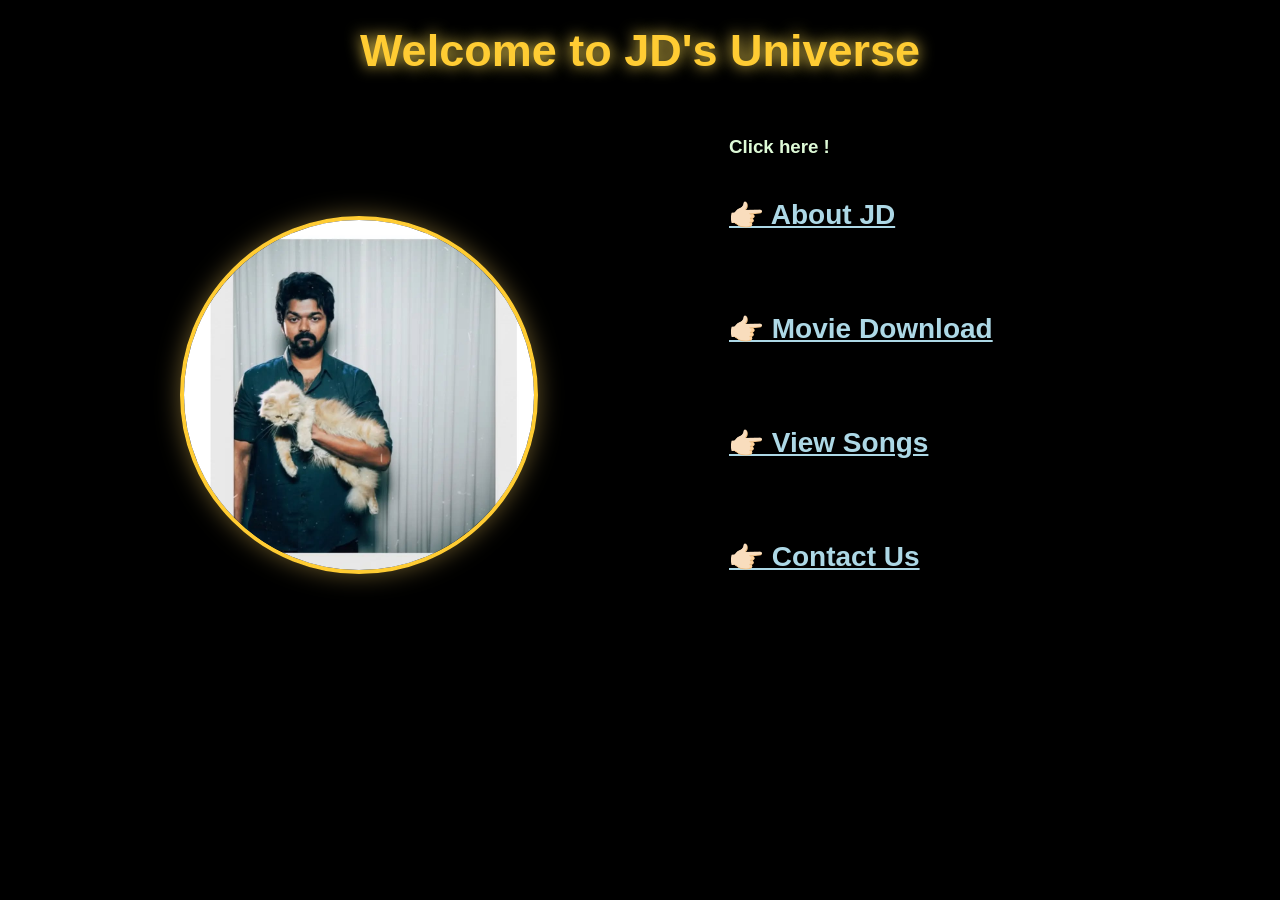
==== index.html @ 219e4d39 "commited all files" ====
<!DOCTYPE html>
<html>

<head>
    <title>JD Universe</title>
    <link rel="stylesheet" href="index.css">
</head>

<body>

    <h1 class="page-title">Welcome to JD's Universe</h1>

    <div class="main-container">

        <div class="left-box">
            <img src="JD.jpg" class="jd-img">
        </div>

        <div class="right-box">
            <h3 class="menu">
                <p style="color: rgb(222, 250, 215);">Click here !<p><br>

                <a href="about.html"><u style="color: lightblue;">👉🏻 About JD</u></a><br><br><br>
                <a href="movie.html"><u style="color: lightblue;">👉🏻 Movie Download</u></a><br><br><br>
                <a href="songs.html"><u style="color: lightblue;">👉🏻 View Songs</u></a><br><br><br>
                <a href="contact.html"><u style="color: lightblue;">👉🏻 Contact Us</u></a><br><br><br>
            </h3>
        </div>

    </div>

</body>

</html>
---- index.css ----
body {
    background-color: #000;
    color: #fff;
    font-family: "Poppins", Arial, sans-serif;
    margin: 0;
    padding: 0;
    text-align: center;
}

.page-title {
    font-size: 45px;
    color: #ffcc33;
    margin-top: 25px;
    text-shadow: 0 0 15px #ffdd55;
}

.main-container {
    display: flex;
    justify-content: center;
    align-items: center;
    margin-top: 40px;
    flex-wrap: wrap;
}

.left-box {
    width: 50%;
    display: flex;
    justify-content: center;
}

.right-box {
    width: 40%;
    text-align: left;
    padding-left: 50px;
}


.jd-img {
    width: 350px;
    height: 350px;
    object-fit: cover;
    border-radius: 50%;
    border: 4px solid #ffcc33;
    box-shadow: 0 0 25px rgba(255, 215, 100, 0.4);
    transition: 0.3s;
}

.jd-img:hover {
    transform: scale(1.05);
    box-shadow: 0 0 35px rgba(255, 215, 100, 0.7);
}

.menu a {
    font-size: 28px;
    color: bisque;
    text-decoration: none;
    transition: 0.3s;
    display: block;
    margin-bottom: 15px;
}

.menu a:hover {
    color: #ffb347;
    text-shadow: 0 0 10px #ffcc66;
}


@media screen and (max-width: 768px) {
    .page-title {
        font-size: 32px;
        margin-top: 20px;
    }
    
    .main-container {
        flex-direction: column;
        margin-top: 30px;
        padding: 0 20px;
    }
    
    .left-box {
        width: 100%;
        margin-bottom: 30px;
    }
    
    .right-box {
        width: 100%;
        padding-left: 0;
        text-align: center;
    }
    
    .jd-img {
        width: 250px;
        height: 250px;
    }
    
    .menu a {
        font-size: 22px;
        margin-bottom: 12px;
    }
}

@media screen and (max-width: 480px) {
    .page-title {
        font-size: 28px;
    }
    
    .jd-img {
        width: 200px;
        height: 200px;
    }
    
    .menu a {
        font-size: 20px;
    }
}
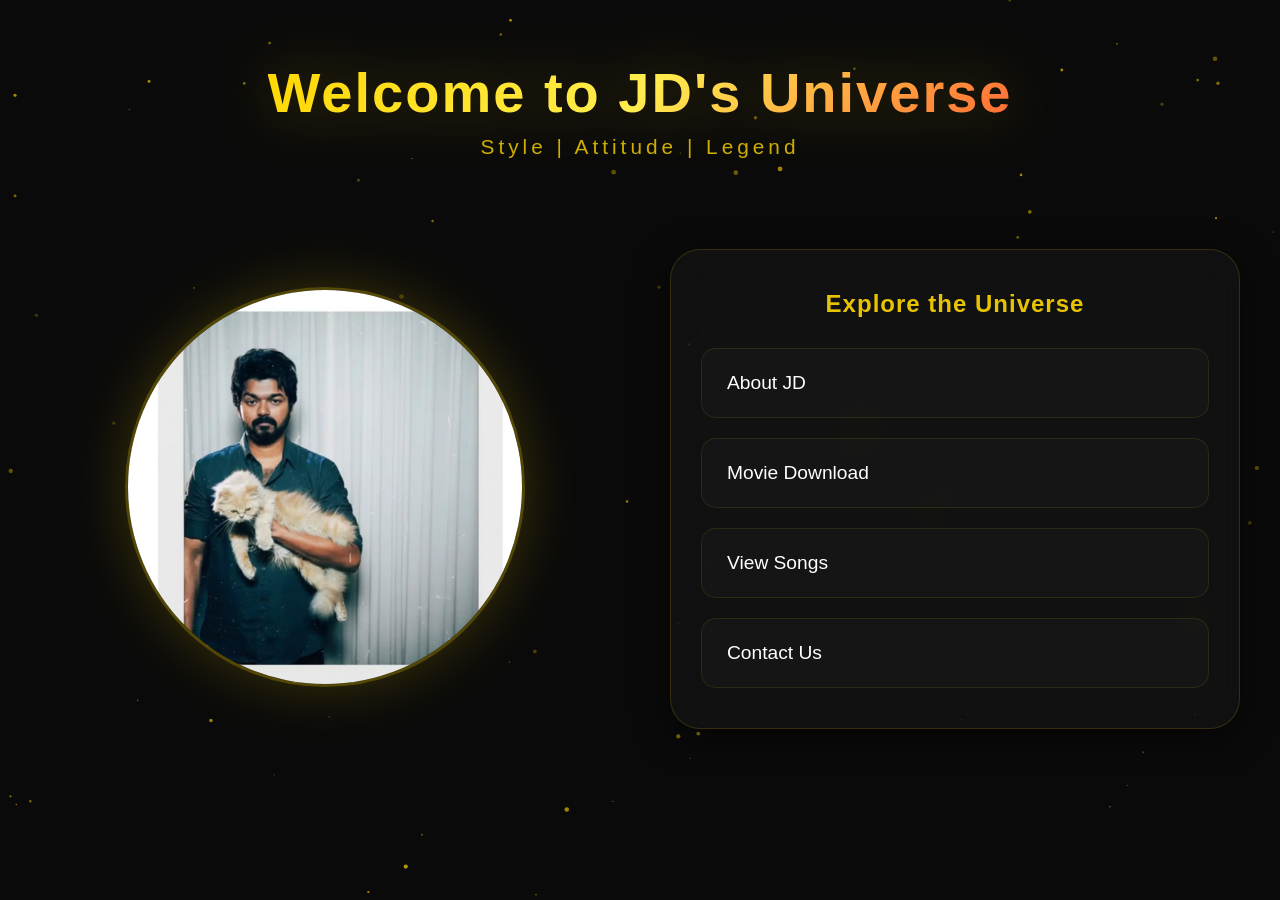
==== commit 73d58d12: "commited new files" ====
--- a/index.html
+++ b/index.html
@@ -1,34 +1,52 @@
 <!DOCTYPE html>
-<html>
-
+<html lang="en">
 <head>
-    <title>JD Universe</title>
+    <meta charset="UTF-8">
+    <meta name="viewport" content="width=device-width, initial-scale=1.0">
+    <title>JD Universe - Welcome</title>
     <link rel="stylesheet" href="index.css">
 </head>
+<body>
+    <canvas id="particles"></canvas>
+    
+    <div class="content-wrapper">
+        <h1 class="page-title">
+            <span class="title-gradient">Welcome to JD's Universe</span>
+        </h1>
+        <p class="subtitle">Style | Attitude | Legend</p>
 
-<body>
+        <div class="main-container">
+            <div class="left-box">
+                <div class="image-wrapper">
+                    <img src="JD.jpg" class="jd-img" alt="JD">
+                </div>
+            </div>
 
-    <h1 class="page-title">Welcome to JD's Universe</h1>
-
-    <div class="main-container">
-
-        <div class="left-box">
-            <img src="JD.jpg" class="jd-img">
+            <div class="right-box">
+                <div class="menu-card">
+                    <p class="menu-intro">Explore the Universe</p>
+                    <nav class="menu">
+                        <a href="about.html" class="menu-link">
+                            <span class="link-text">About JD</span>
+                            <span class="arrow">→</span>
+                        </a>
+                        <a href="movie.html" class="menu-link">
+                            <span class="link-text">Movie Download</span>
+                            <span class="arrow">→</span>
+                        </a>
+                        <a href="songs.html" class="menu-link">
+                            <span class="link-text">View Songs</span>
+                            <span class="arrow">→</span>
+                        </a>
+                        <a href="contact.html" class="menu-link">
+                            <span class="link-text">Contact Us</span>
+                            <span class="arrow">→</span>
+                        </a>
+                    </nav>
+                </div>
+            </div>
         </div>
-
-        <div class="right-box">
-            <h3 class="menu">
-                <p style="color: rgb(222, 250, 215);">Click here !<p><br>
-
-                <a href="about.html"><u style="color: lightblue;">👉🏻 About JD</u></a><br><br><br>
-                <a href="movie.html"><u style="color: lightblue;">👉🏻 Movie Download</u></a><br><br><br>
-                <a href="songs.html"><u style="color: lightblue;">👉🏻 View Songs</u></a><br><br><br>
-                <a href="contact.html"><u style="color: lightblue;">👉🏻 Contact Us</u></a><br><br><br>
-            </h3>
-        </div>
-
     </div>
-
+    <script src="index.js"></script>
 </body>
-
 </html>
--- a/index.css
+++ b/index.css
@@ -1,115 +1,302 @@
-body {
-    background-color: #000;
-    color: #fff;
-    font-family: "Poppins", Arial, sans-serif;
+* {
     margin: 0;
     padding: 0;
+    box-sizing: border-box;
+}
+
+body {
+    background: #0a0a0a;
+    color: #fff;
+    font-family: 'Segoe UI', Tahoma, Geneva, Verdana, sans-serif;
+    min-height: 100vh;
+    overflow-x: hidden;
+    position: relative;
+}
+
+#particles {
+    position: fixed;
+    top: 0;
+    left: 0;
+    width: 100%;
+    height: 100%;
+    pointer-events: none;
+    z-index: 0;
+}
+
+.content-wrapper {
+    position: relative;
+    z-index: 1;
+    padding: 20px;
+}
+
+.page-title {
     text-align: center;
-}
-
-.page-title {
-    font-size: 45px;
-    color: #ffcc33;
-    margin-top: 25px;
-    text-shadow: 0 0 15px #ffdd55;
+    font-size: clamp(2rem, 5vw, 3.5rem);
+    margin: 40px 0 10px;
+    animation: fadeInDown 0.8s ease-out;
+}
+
+.title-gradient {
+    background: linear-gradient(135deg, #ffd700 0%, #ffed4e 50%, #ff6b35 100%);
+    -webkit-background-clip: text;
+    -webkit-text-fill-color: transparent;
+    background-clip: text;
+    filter: drop-shadow(0 0 30px rgba(255, 215, 0, 0.3));
+    font-weight: 700;
+    letter-spacing: 2px;
+}
+
+.subtitle {
+    text-align: center;
+    font-size: clamp(1rem, 2vw, 1.3rem);
+    color: rgba(255, 215, 0, 0.8);
+    margin-bottom: 50px;
+    letter-spacing: 4px;
+    animation: fadeIn 1.2s ease-out;
+}
+
+@keyframes fadeInDown {
+    from {
+        opacity: 0;
+        transform: translateY(-30px);
+    }
+    to {
+        opacity: 1;
+        transform: translateY(0);
+    }
+}
+
+@keyframes fadeIn {
+    from { opacity: 0; }
+    to { opacity: 1; }
 }
 
 .main-container {
     display: flex;
     justify-content: center;
     align-items: center;
-    margin-top: 40px;
+    gap: 60px;
+    max-width: 1400px;
+    margin: 0 auto;
+    padding: 40px 20px;
     flex-wrap: wrap;
 }
 
 .left-box {
-    width: 50%;
+    flex: 1;
+    min-width: 300px;
     display: flex;
     justify-content: center;
-}
-
-.right-box {
-    width: 40%;
-    text-align: left;
-    padding-left: 50px;
-}
-
+    animation: slideInLeft 0.8s ease-out;
+}
+
+@keyframes slideInLeft {
+    from {
+        opacity: 0;
+        transform: translateX(-50px);
+    }
+    to {
+        opacity: 1;
+        transform: translateX(0);
+    }
+}
+
+.image-wrapper {
+    position: relative;
+    display: inline-block;
+}
 
 .jd-img {
-    width: 350px;
-    height: 350px;
+    width: clamp(250px, 40vw, 400px);
+    height: clamp(250px, 40vw, 400px);
     object-fit: cover;
     border-radius: 50%;
-    border: 4px solid #ffcc33;
-    box-shadow: 0 0 25px rgba(255, 215, 100, 0.4);
-    transition: 0.3s;
+    border: 3px solid rgba(255, 215, 0, 0.3);
+    box-shadow: 0 0 60px rgba(255, 215, 0, 0.2);
+    transition: all 0.6s cubic-bezier(0.4, 0, 0.2, 1);
 }
 
 .jd-img:hover {
     transform: scale(1.05);
-    box-shadow: 0 0 35px rgba(255, 215, 100, 0.7);
-}
-
-.menu a {
-    font-size: 28px;
-    color: bisque;
+    border-color: rgba(255, 215, 0, 0.6);
+    box-shadow: 0 0 80px rgba(255, 215, 0, 0.4);
+}
+
+.right-box {
+    flex: 1;
+    min-width: 300px;
+    animation: slideInRight 0.8s ease-out;
+}
+
+@keyframes slideInRight {
+    from {
+        opacity: 0;
+        transform: translateX(50px);
+    }
+    to {
+        opacity: 1;
+        transform: translateX(0);
+    }
+}
+
+.menu-card {
+    background: rgba(255, 255, 255, 0.03);
+    backdrop-filter: blur(20px);
+    border-radius: 30px;
+    padding: 40px 30px;
+    border: 1px solid rgba(255, 215, 0, 0.15);
+    box-shadow: 0 8px 32px rgba(0, 0, 0, 0.5);
+    transition: all 0.4s ease;
+}
+
+.menu-card:hover {
+    border-color: rgba(255, 215, 0, 0.3);
+    box-shadow: 0 12px 48px rgba(0, 0, 0, 0.6);
+}
+
+.menu-intro {
+    text-align: center;
+    font-size: clamp(1.2rem, 2.5vw, 1.5rem);
+    color: rgba(255, 215, 0, 0.9);
+    margin-bottom: 30px;
+    font-weight: 600;
+    letter-spacing: 1px;
+}
+
+.menu {
+    display: flex;
+    flex-direction: column;
+    gap: 20px;
+}
+
+.menu-link {
+    display: flex;
+    align-items: center;
+    gap: 15px;
+    padding: 20px 25px;
+    background: rgba(255, 255, 255, 0.02);
+    border-radius: 15px;
     text-decoration: none;
-    transition: 0.3s;
-    display: block;
-    margin-bottom: 15px;
-}
-
-.menu a:hover {
-    color: #ffb347;
-    text-shadow: 0 0 10px #ffcc66;
-}
-
+    color: #fff;
+    font-size: clamp(1rem, 2vw, 1.2rem);
+    border: 1px solid rgba(255, 215, 0, 0.1);
+    transition: all 0.4s cubic-bezier(0.4, 0, 0.2, 1);
+    position: relative;
+    overflow: hidden;
+}
+
+.menu-link::before {
+    content: '';
+    position: absolute;
+    top: 0;
+    left: -100%;
+    width: 100%;
+    height: 100%;
+    background: linear-gradient(90deg, transparent, rgba(255, 215, 0, 0.1), transparent);
+    transition: left 0.6s ease;
+}
+
+.menu-link:hover::before {
+    left: 100%;
+}
+
+.menu-link:hover {
+    transform: translateX(10px);
+    background: rgba(255, 215, 0, 0.08);
+    border-color: rgba(255, 215, 0, 0.3);
+    box-shadow: 0 5px 25px rgba(255, 215, 0, 0.2);
+}
+
+.menu-link .link-text {
+    flex: 1;
+    font-weight: 500;
+}
+
+.menu-link .arrow {
+    font-size: 1.5rem;
+    opacity: 0;
+    transform: translateX(-10px);
+    transition: all 0.4s ease;
+}
+
+.menu-link:hover .arrow {
+    opacity: 1;
+    transform: translateX(0);
+}
 
 @media screen and (max-width: 768px) {
+    .content-wrapper {
+        padding: 15px;
+    }
+
     .page-title {
-        font-size: 32px;
-        margin-top: 20px;
-    }
-    
+        margin: 30px 0 10px;
+    }
+
+    .subtitle {
+        margin-bottom: 30px;
+        letter-spacing: 2px;
+    }
+
     .main-container {
-        flex-direction: column;
-        margin-top: 30px;
-        padding: 0 20px;
-    }
-    
-    .left-box {
-        width: 100%;
-        margin-bottom: 30px;
-    }
-    
-    .right-box {
-        width: 100%;
-        padding-left: 0;
-        text-align: center;
-    }
-    
-    .jd-img {
-        width: 250px;
-        height: 250px;
-    }
-    
-    .menu a {
-        font-size: 22px;
-        margin-bottom: 12px;
+        gap: 40px;
+        padding: 20px 10px;
+    }
+
+    .menu-card {
+        padding: 30px 20px;
+        border-radius: 20px;
+    }
+
+    .menu {
+        gap: 15px;
+    }
+
+    .menu-link {
+        padding: 18px 20px;
+        gap: 12px;
+    }
+
+    .menu-link:hover {
+        transform: translateX(5px);
     }
 }
 
 @media screen and (max-width: 480px) {
+    .content-wrapper {
+        padding: 10px;
+    }
+
     .page-title {
-        font-size: 28px;
-    }
-    
-    .jd-img {
-        width: 200px;
-        height: 200px;
-    }
-    
-    .menu a {
-        font-size: 20px;
+        margin: 20px 0 5px;
+    }
+
+    .subtitle {
+        margin-bottom: 25px;
+        letter-spacing: 1px;
+    }
+
+    .main-container {
+        gap: 30px;
+        padding: 15px 5px;
+    }
+
+    .menu-card {
+        padding: 25px 15px;
+        border-radius: 15px;
+    }
+
+    .menu-intro {
+        margin-bottom: 20px;
+    }
+
+    .menu {
+        gap: 12px;
+    }
+
+    .menu-link {
+        padding: 15px 18px;
+        gap: 10px;
+        border-radius: 12px;
     }
 }
